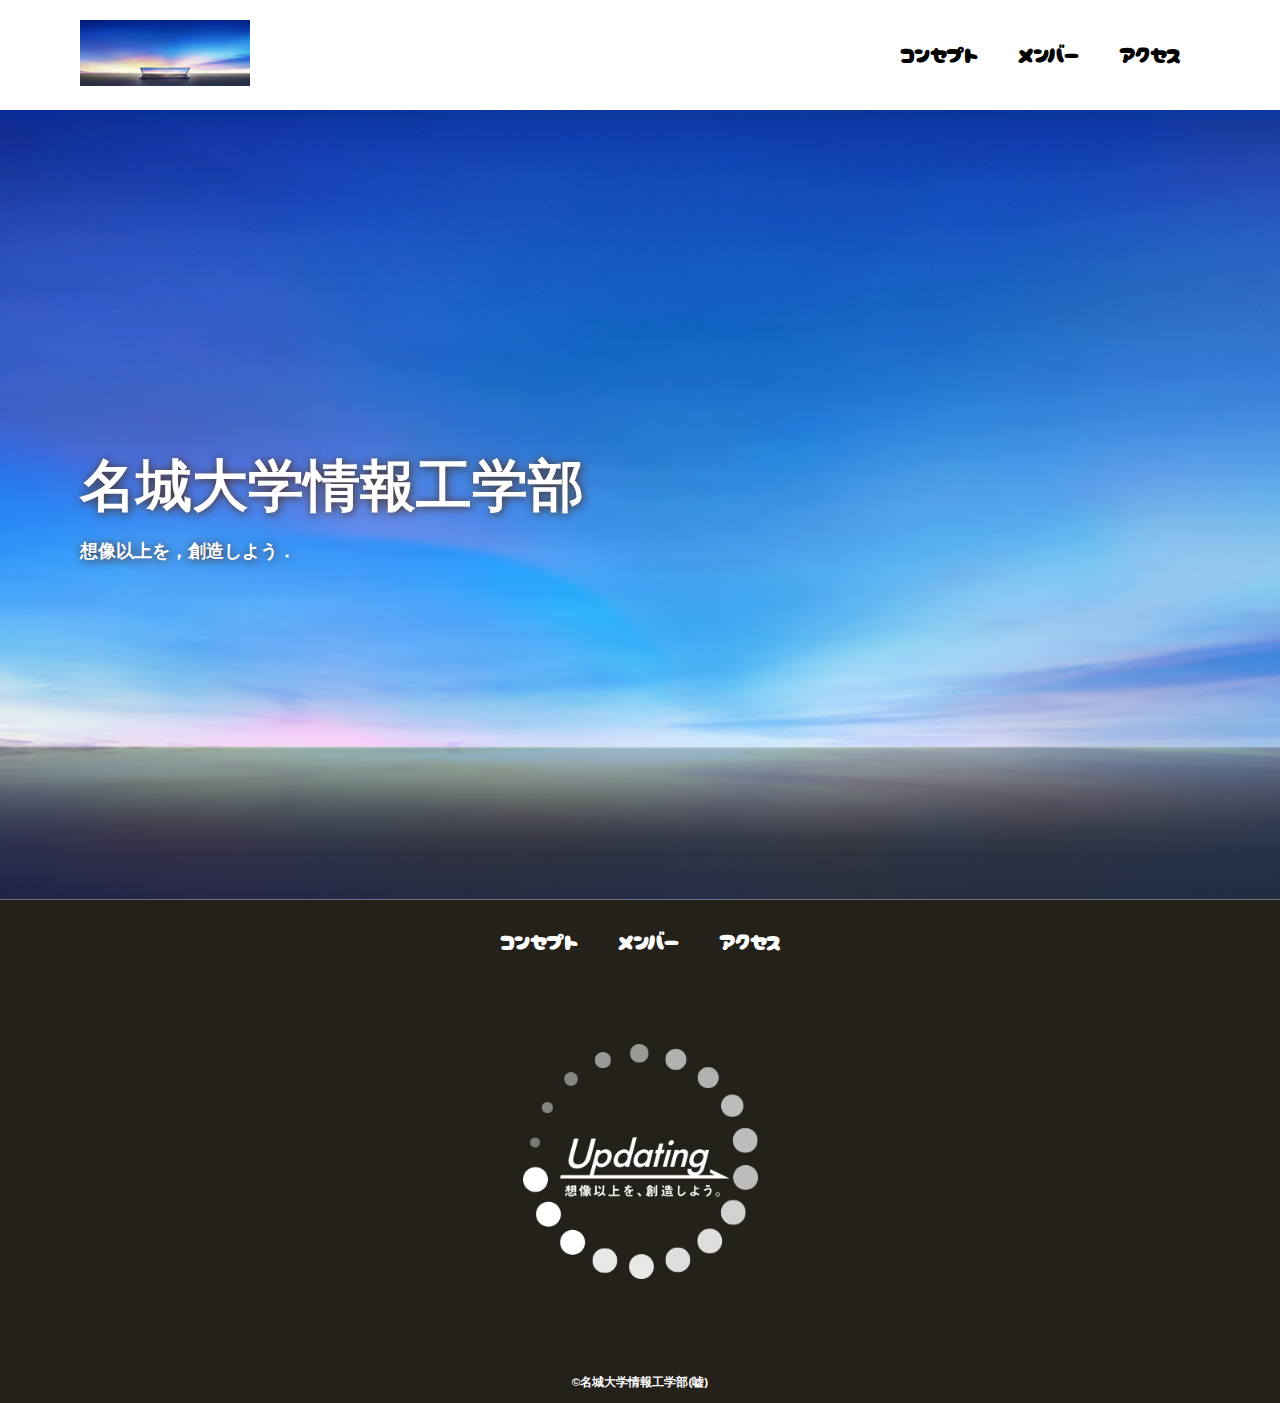
==== index.html @ b97aacab "さらにいろいろ追加" ====
<!DOCTYPE html>
<html>
    <head>
        <meta charset="UTF-8">
        <title>名城大学情報工学部非公式Webサイト</title>
        <meta name="description" content="名城大学情報工学部非公式Webサイト">
        <meta name="viewport" content="width=device-width">
        <script src="js/toggle-menu.js"></script>
        <link href="css/index.css" rel="stylesheet">
        <link rel="preconnect" href="https://fonts.googleapis.com">
        <link rel="preconnect" href="https://fonts.gstatic.com" crossorigin>
        <link href="https://fonts.googleapis.com/css2?family=Cherry+Bomb+One&display=swap" rel="stylesheet">
    </head>
    <body>
        <header class="header">
            <div class="header-inner">
                <a class="header-logo" href="index.html">
                    <img src="images/common/logo.png" alt="ロゴ">
                </a>
                <button class="toggle-menu-button"></button>
                <div class="header-site-menu">
                    <nav class="site-menu">
                        <ul>
                            <li><a href="concept.html">コンセプト</a></li>
                            <li><a href="members.html">メンバー</a></li>
                            <li><a href="access.html">アクセス</a></li>
                        </ul>
                    </nav>
                </div>
            </div>
        </header>
        <main class="main">
            <div class="first-view">
                <div class="first-view-text">
                    <h1>名城大学情報工学部</h1>
                    <p>想像以上を，創造しよう．</p>
                </div>
            </div>
        </main>
        <footer class="footer">
            <nav class="site-menu">
                <ul>
                    <li><a href="concept.html">コンセプト</a></li>
                    <li><a href="members.html">メンバー</a></li>
                    <li><a href="access.html">アクセス</a></li>
                </ul>
            </nav>
            <a class="footer-logo" href="index.html">
                <img src="images/common/logo_footer.png" alt="ロゴ">
            </a>
            <p class="copyright"><small>&copy;名城大学情報工学部(嘘)</small></p>
        </footer>
    </body>
</html>
---- css/index.css ----
@charset "utf-8";

.first-view {
    height: calc(100vh - 110px);
    background-image: url(../images/index/bg_main.jpg);
    background-repeat: no-repeat;
    background-position: center center;
    background-size: cover;
    display: flex;
    align-items: center;
}

.first-view-text {
    width: 100%;
    max-width: 1200px;
    margin-left: auto;
    margin-right: auto;
    padding-left: 40px;
    padding-right: 80px;
    color: #ffffff;
    font-weight: bold;
    text-shadow: 1px 1px 10px #4b2c14;
}

.first-view-text h1 {
    font-family: 'Montserrat', sans-serif;
    font-size: 56px;
    line-height: 72px;
}

.first-view-text p {
    font-size: 18px;
    margin-top: 20px;
}

.lead {
    max-width: 1200px;
    margin: 60px auto;
}

*,
::before,
::after {
    padding: 0;
    margin: 0;
    box-sizing: border-box;
}

ul, ol {
    list-style: none;
}

a {
    color: inherit;
    text-decoration: none;
}

body {
    font-family: sans-serif;
    font-size: 16pt;
    color: #000000;
    line-height: 1;
    background-color: #ffffff;
}

img {
    max-width: 100%;
}

.header-inner {
    max-width: 1200px;
    height: 110px;
    margin-left: auto;
    margin-right: auto;
    padding-left: 40px;
    padding-right: 40px;
    display: flex;
    justify-content: space-between;
    align-items: center;
}

.toggle-menu-button {
    display: none;
}

.header-logo {
    display: block;
    width: 170px;
}

.site-menu ul {
    display: flex;
}

.site-menu ul li {
    margin-left: 20px;
    margin-right: 20px;
}

.site-menu ul li a {
    font-family: 'Cherry Bomb One', cursive;
}

@media (max-width: 800px){
    .site-menu ul {
        display: block;
        text-align: center;
    }

    .site-menu li{
        margin-top: 20px;
    }

    .header{
        position: fixed;
        top: 0;
        left: 0;
        right: 0;
        background-color: #ffffff;
        height: 50px;
        z-index: 10;
        box-shadow: 0 3px 6px rgba(0, 0, 0, 0.1);
    }

    .header-inner{
        padding-left: 20px;
        padding-right: 20px;
        height: 100%;
    }

    .header-logo{
        width: 100px;
    }

    .main{
        padding-top: 50px;
    }

    .footer-logo{
        margin-top: 60px;
    }

    .copyright{
        margin-top: 50px;
    }
}

.footer {
    color: #ffffff;
    background-color: #24211b;
    padding-top: 30px;
    padding-bottom: 15px;
    display: flex;
    flex-direction: column;
    align-items: center;
}

.footer-logo {
    display: block;
    width: 235px;
    margin-top: 90px;
}

.copyright {
    font-size: 14px;
    font-weight: bold;
    margin-top: 90px;
}
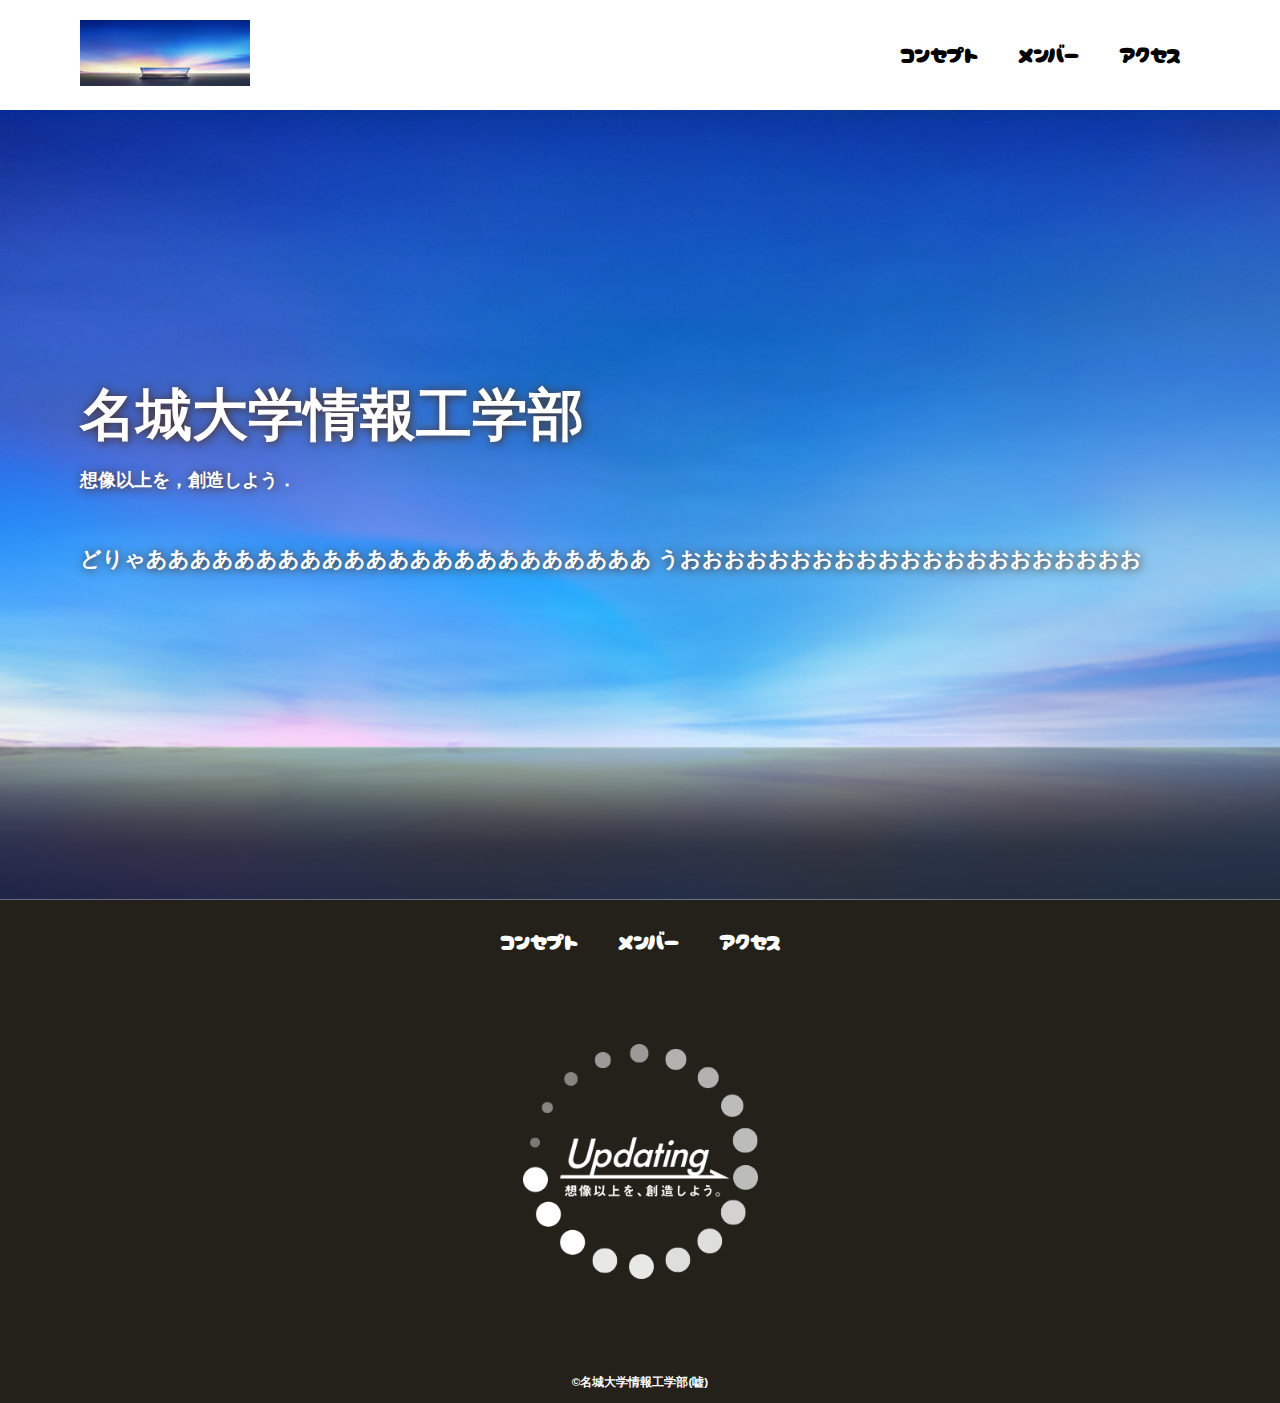
==== commit 3e20bc6f: "index.htmlに追加" ====
--- a/index.html
+++ b/index.html
@@ -34,6 +34,10 @@
                 <div class="first-view-text">
                     <h1>名城大学情報工学部</h1>
                     <p>想像以上を，創造しよう．</p>
+                <div class="lead">
+                    どりゃあああああああああああああああああああああああ
+                    うおおおおおおおおおおおおおおおおおおおおお
+                </div>
                 </div>
             </div>
         </main>
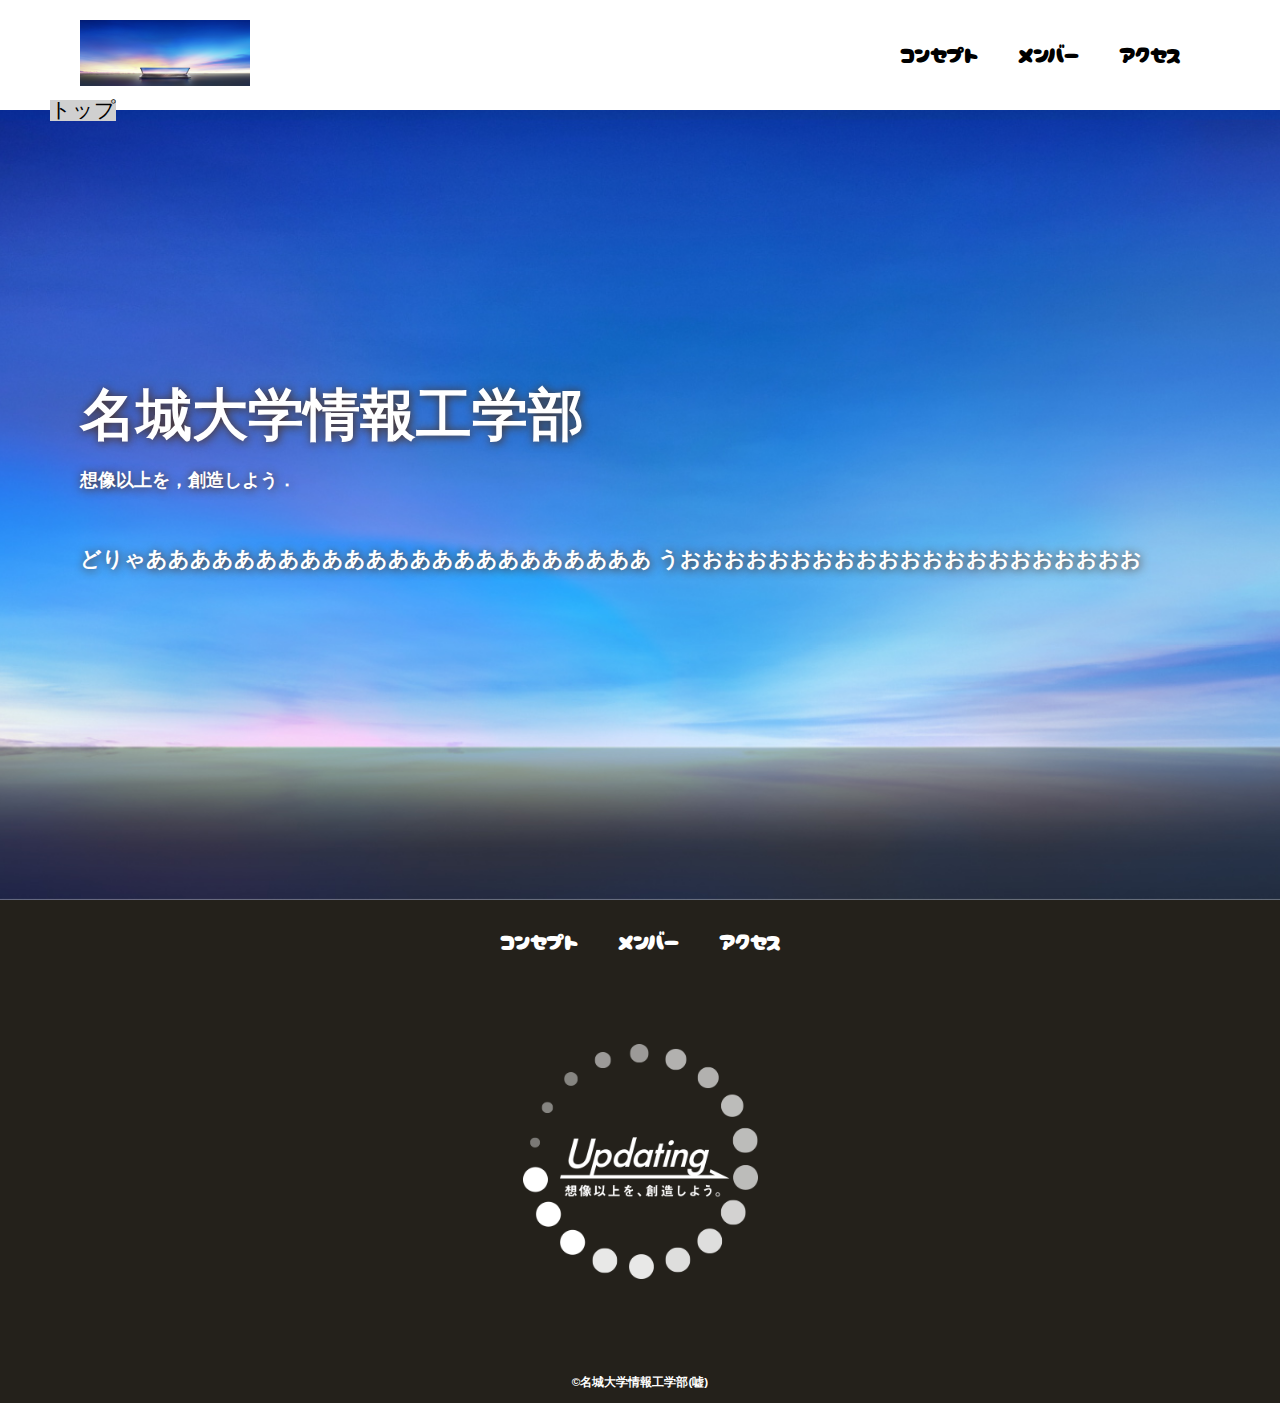
==== commit 93a193ca: "さまざまな変更と追加" ====
--- a/index.html
+++ b/index.html
@@ -5,7 +5,8 @@
         <title>名城大学情報工学部非公式Webサイト</title>
         <meta name="description" content="名城大学情報工学部非公式Webサイト">
         <meta name="viewport" content="width=device-width">
-        <script src="js/toggle-menu.js"></script>
+        <script src="https://ajax.googleapis.com/ajax/libs/jquery/1.11.0/jquery.min.js"></script>
+        <script src="js/script.js"></script>
         <link href="css/index.css" rel="stylesheet">
         <link rel="preconnect" href="https://fonts.googleapis.com">
         <link rel="preconnect" href="https://fonts.gstatic.com" crossorigin>
@@ -30,6 +31,11 @@
             </div>
         </header>
         <main class="main">
+            <nav class="floating">
+                <ul>
+                    <li><a href="#">トップ</a></li>
+                </ul>
+            </nav>
             <div class="first-view">
                 <div class="first-view-text">
                     <h1>名城大学情報工学部</h1>
--- a/css/index.css
+++ b/css/index.css
@@ -1,4 +1,11 @@
 @charset "utf-8";
+
+nav.floating {
+    position: absolute;
+    top: 100px;
+    left: 50px;
+    background-color: #d0d0d0;
+    }
 
 .first-view {
     height: calc(100vh - 110px);
@@ -126,10 +133,27 @@
         padding-left: 20px;
         padding-right: 20px;
         height: 100%;
+        position: relative;
     }
 
     .header-logo{
         width: 100px;
+    }
+
+    .header-site-menu{
+        position: absolute;
+        top: 100%;
+        left: 0;
+        right: 0;
+        color: #ffffff;
+        background-color: #736e62;
+        padding-top: 30px;
+        padding-bottom: 50px;
+        display: none;
+    }
+
+    .header-site-menu.is-show {
+        display: block;
     }
 
     .main{
